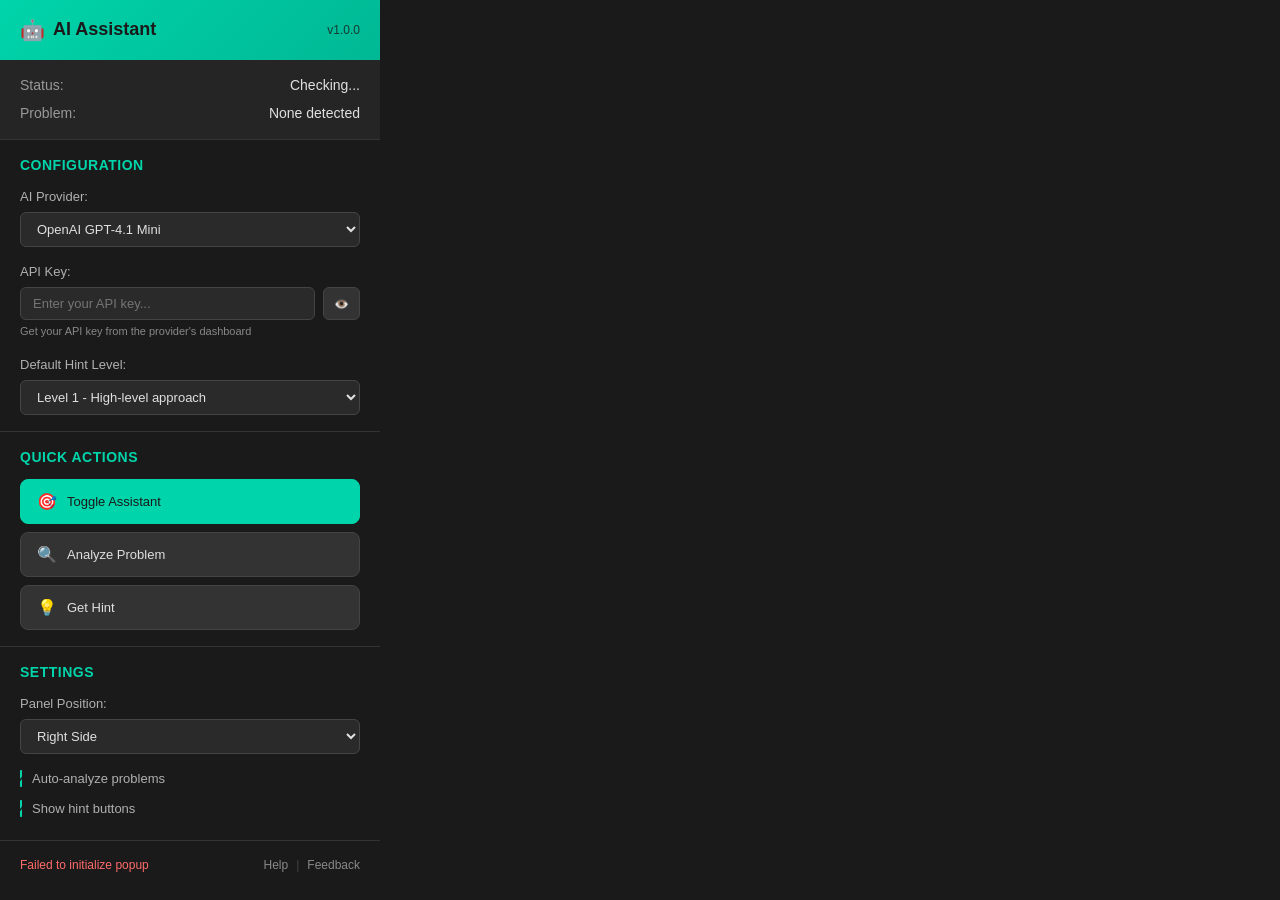
==== popup/popup.html @ 003b10df "Implement initial version of LeetCode AI Assistant Chrome extension with core features including pro" ====
<!DOCTYPE html>
<html lang="en">
<head>
  <meta charset="UTF-8">
  <meta name="viewport" content="width=device-width, initial-scale=1.0">
  <title>LeetCode AI Assistant</title>
  <link rel="stylesheet" href="popup.css">
</head>
<body>
  <div class="popup-container">
    <!-- Header -->
    <div class="header">
      <div class="logo">
        <span class="robot-icon">🤖</span>
        <h1>AI Assistant</h1>
      </div>
      <div class="version">v1.0.0</div>
    </div>

    <!-- Status Section -->
    <div class="status-section">
      <div class="status-item">
        <span class="status-label">Status:</span>
        <span class="status-value" id="extension-status">Checking...</span>
      </div>
      <div class="status-item">
        <span class="status-label">Problem:</span>
        <span class="status-value" id="current-problem">None detected</span>
      </div>
    </div>

    <!-- API Configuration -->
    <div class="config-section">
      <h3>Configuration</h3>
      
      <div class="form-group">
        <label for="ai-provider">AI Provider:</label>
        <select id="ai-provider">
          <option value="gpt-4-1-mini">OpenAI GPT-4.1 Mini</option>
          <option value="gemini-2-5-flash">Google Gemini 2.5 Flash</option>
        </select>
      </div>

      <div class="form-group">
        <label for="api-key" id="api-key-label">API Key:</label>
        <div class="input-group">
          <input type="password" id="api-key" placeholder="Enter your API key..." />
          <button id="toggle-key-visibility" class="toggle-btn">👁️</button>
        </div>
        <div class="help-text" id="api-help-text">
          Get your API key from the provider's dashboard
        </div>
      </div>

      <div class="form-group">
        <label for="hint-level">Default Hint Level:</label>
        <select id="hint-level">
          <option value="1">Level 1 - High-level approach</option>
          <option value="2">Level 2 - Algorithm suggestions</option>
          <option value="3">Level 3 - Implementation hints</option>
          <option value="4">Level 4 - Detailed guidance</option>
        </select>
      </div>
    </div>

    <!-- Quick Actions -->
    <div class="actions-section">
      <h3>Quick Actions</h3>
      
      <button id="toggle-assistant" class="action-button primary">
        <span class="button-icon">🎯</span>
        <span class="button-text">Toggle Assistant</span>
      </button>
      
      <button id="analyze-problem" class="action-button">
        <span class="button-icon">🔍</span>
        <span class="button-text">Analyze Problem</span>
      </button>
      
      <button id="get-hint" class="action-button">
        <span class="button-icon">💡</span>
        <span class="button-text">Get Hint</span>
      </button>
    </div>

    <!-- Settings -->
    <div class="settings-section">
      <h3>Settings</h3>
      
      <div class="form-group">
        <label for="panel-position">Panel Position:</label>
        <select id="panel-position">
          <option value="right">Right Side</option>
          <option value="left">Left Side</option>
        </select>
      </div>
      
      <div class="form-group checkbox-group">
        <label class="checkbox-label">
          <input type="checkbox" id="auto-analyze" checked>
          <span class="checkmark"></span>
          Auto-analyze problems
        </label>
      </div>
      
      <div class="form-group checkbox-group">
        <label class="checkbox-label">
          <input type="checkbox" id="show-hints" checked>
          <span class="checkmark"></span>
          Show hint buttons
        </label>
      </div>
    </div>

    <!-- Footer -->
    <div class="footer">
      <div class="save-status" id="save-status"></div>
      <div class="links">
        <a href="#" id="help-link">Help</a>
        <span class="separator">|</span>
        <a href="#" id="feedback-link">Feedback</a>
      </div>
    </div>
  </div>

  <script src="popup.js"></script>
</body>
</html>
---- popup/popup.css ----
/* Popup styles for LeetCode AI Assistant */

* {
  margin: 0;
  padding: 0;
  box-sizing: border-box;
}

body {
  width: 380px;
  min-height: 500px;
  font-family: -apple-system, BlinkMacSystemFont, 'Segoe UI', Roboto, sans-serif;
  background: #1a1a1a;
  color: #e0e0e0;
  font-size: 14px;
  line-height: 1.4;
}

.popup-container {
  padding: 0;
}

/* Header */
.header {
  background: linear-gradient(135deg, #00d4aa 0%, #00b894 100%);
  padding: 16px 20px;
  display: flex;
  justify-content: space-between;
  align-items: center;
}

.logo {
  display: flex;
  align-items: center;
  gap: 8px;
}

.robot-icon {
  font-size: 20px;
}

.logo h1 {
  color: #1a1a1a;
  font-size: 18px;
  font-weight: 600;
}

.version {
  color: #1a1a1a;
  font-size: 12px;
  opacity: 0.8;
}

/* Status Section */
.status-section {
  padding: 16px 20px;
  background: #252525;
  border-bottom: 1px solid #333;
}

.status-item {
  display: flex;
  justify-content: space-between;
  margin-bottom: 8px;
}

.status-item:last-child {
  margin-bottom: 0;
}

.status-label {
  color: #999;
  font-weight: 500;
}

.status-value {
  color: #e0e0e0;
  font-weight: 500;
}

.status-value.connected {
  color: #00d4aa;
}

.status-value.error {
  color: #ff6b6b;
}

/* Sections */
.config-section,
.actions-section,
.settings-section {
  padding: 16px 20px;
  border-bottom: 1px solid #333;
}

.config-section h3,
.actions-section h3,
.settings-section h3 {
  color: #00d4aa;
  font-size: 14px;
  font-weight: 600;
  margin-bottom: 12px;
  text-transform: uppercase;
  letter-spacing: 0.5px;
}

/* Form Groups */
.form-group {
  margin-bottom: 16px;
}

.form-group:last-child {
  margin-bottom: 0;
}

.form-group label {
  display: block;
  color: #b0b0b0;
  font-weight: 500;
  margin-bottom: 6px;
  font-size: 13px;
}

.form-group input[type="password"],
.form-group input[type="text"],
.form-group select {
  width: 100%;
  background: #2a2a2a;
  border: 1px solid #444;
  border-radius: 6px;
  padding: 8px 12px;
  color: #e0e0e0;
  font-size: 13px;
  transition: border-color 0.2s ease;
}

.form-group input:focus,
.form-group select:focus {
  outline: none;
  border-color: #00d4aa;
}

.input-group {
  display: flex;
  gap: 8px;
}

.input-group input {
  flex: 1;
}

.toggle-btn {
  background: #333;
  border: 1px solid #444;
  border-radius: 6px;
  padding: 8px 10px;
  color: #b0b0b0;
  cursor: pointer;
  font-size: 12px;
  transition: all 0.2s ease;
}

.toggle-btn:hover {
  background: #404040;
  border-color: #555;
}

.help-text {
  font-size: 11px;
  color: #888;
  margin-top: 4px;
}

.help-text a {
  color: #00d4aa;
  text-decoration: none;
}

.help-text a:hover {
  text-decoration: underline;
}

/* Checkbox Groups */
.checkbox-group {
  margin-bottom: 12px;
}

.checkbox-label {
  display: flex;
  align-items: center;
  cursor: pointer;
  font-weight: normal;
  margin-bottom: 0;
}

.checkbox-label input[type="checkbox"] {
  display: none;
}

.checkmark {
  width: 16px;
  height: 16px;
  background: #2a2a2a;
  border: 1px solid #444;
  border-radius: 3px;
  margin-right: 10px;
  position: relative;
  transition: all 0.2s ease;
}

.checkbox-label input:checked + .checkmark {
  background: #00d4aa;
  border-color: #00d4aa;
}

.checkbox-label input:checked + .checkmark::after {
  content: '✓';
  position: absolute;
  top: 50%;
  left: 50%;
  transform: translate(-50%, -50%);
  color: #1a1a1a;
  font-size: 11px;
  font-weight: bold;
}

/* Action Buttons */
.action-button {
  width: 100%;
  background: #333;
  border: 1px solid #444;
  border-radius: 8px;
  padding: 12px 16px;
  color: #e0e0e0;
  cursor: pointer;
  display: flex;
  align-items: center;
  gap: 10px;
  font-size: 13px;
  font-weight: 500;
  margin-bottom: 8px;
  transition: all 0.2s ease;
}

.action-button:last-child {
  margin-bottom: 0;
}

.action-button:hover {
  background: #404040;
  border-color: #555;
  transform: translateY(-1px);
}

.action-button.primary {
  background: #00d4aa;
  border-color: #00d4aa;
  color: #1a1a1a;
}

.action-button.primary:hover {
  background: #00b894;
  border-color: #00b894;
}

.action-button:disabled {
  opacity: 0.5;
  cursor: not-allowed;
  transform: none;
}

.action-button:disabled:hover {
  background: #333;
  border-color: #444;
  transform: none;
}

.button-icon {
  font-size: 16px;
}

.button-text {
  flex: 1;
  text-align: left;
}

/* Footer */
.footer {
  padding: 16px 20px;
  background: #1a1a1a;
  display: flex;
  justify-content: space-between;
  align-items: center;
}

.save-status {
  font-size: 12px;
  color: #888;
}

.save-status.success {
  color: #00d4aa;
}

.save-status.error {
  color: #ff6b6b;
}

.links {
  display: flex;
  align-items: center;
  gap: 8px;
}

.links a {
  color: #888;
  text-decoration: none;
  font-size: 12px;
  transition: color 0.2s ease;
}

.links a:hover {
  color: #00d4aa;
}

.separator {
  color: #444;
  font-size: 12px;
}

/* Animations */
@keyframes fadeIn {
  from { opacity: 0; transform: translateY(10px); }
  to { opacity: 1; transform: translateY(0); }
}

.popup-container {
  animation: fadeIn 0.3s ease-out;
}

/* Scrollbar */
::-webkit-scrollbar {
  width: 6px;
}

::-webkit-scrollbar-track {
  background: #1a1a1a;
}

::-webkit-scrollbar-thumb {
  background: #444;
  border-radius: 3px;
}

::-webkit-scrollbar-thumb:hover {
  background: #555;
}
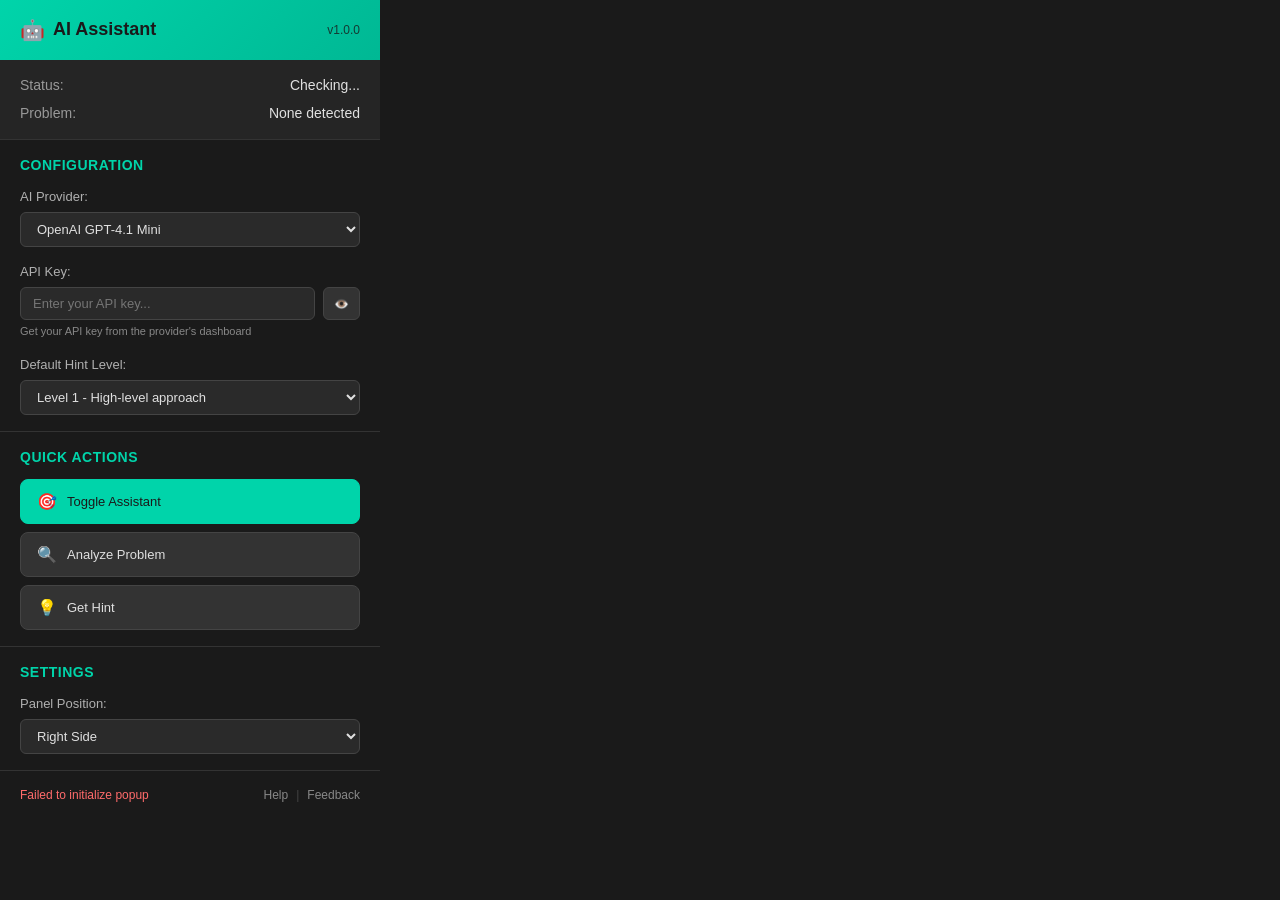
==== commit 8b904910: "Refactor settings management and enhance UI interactions. Removed auto-analyze and show hints option" ====
--- a/popup/popup.html
+++ b/popup/popup.html
@@ -95,21 +95,6 @@
         </select>
       </div>
       
-      <div class="form-group checkbox-group">
-        <label class="checkbox-label">
-          <input type="checkbox" id="auto-analyze" checked>
-          <span class="checkmark"></span>
-          Auto-analyze problems
-        </label>
-      </div>
-      
-      <div class="form-group checkbox-group">
-        <label class="checkbox-label">
-          <input type="checkbox" id="show-hints" checked>
-          <span class="checkmark"></span>
-          Show hint buttons
-        </label>
-      </div>
     </div>
 
     <!-- Footer -->
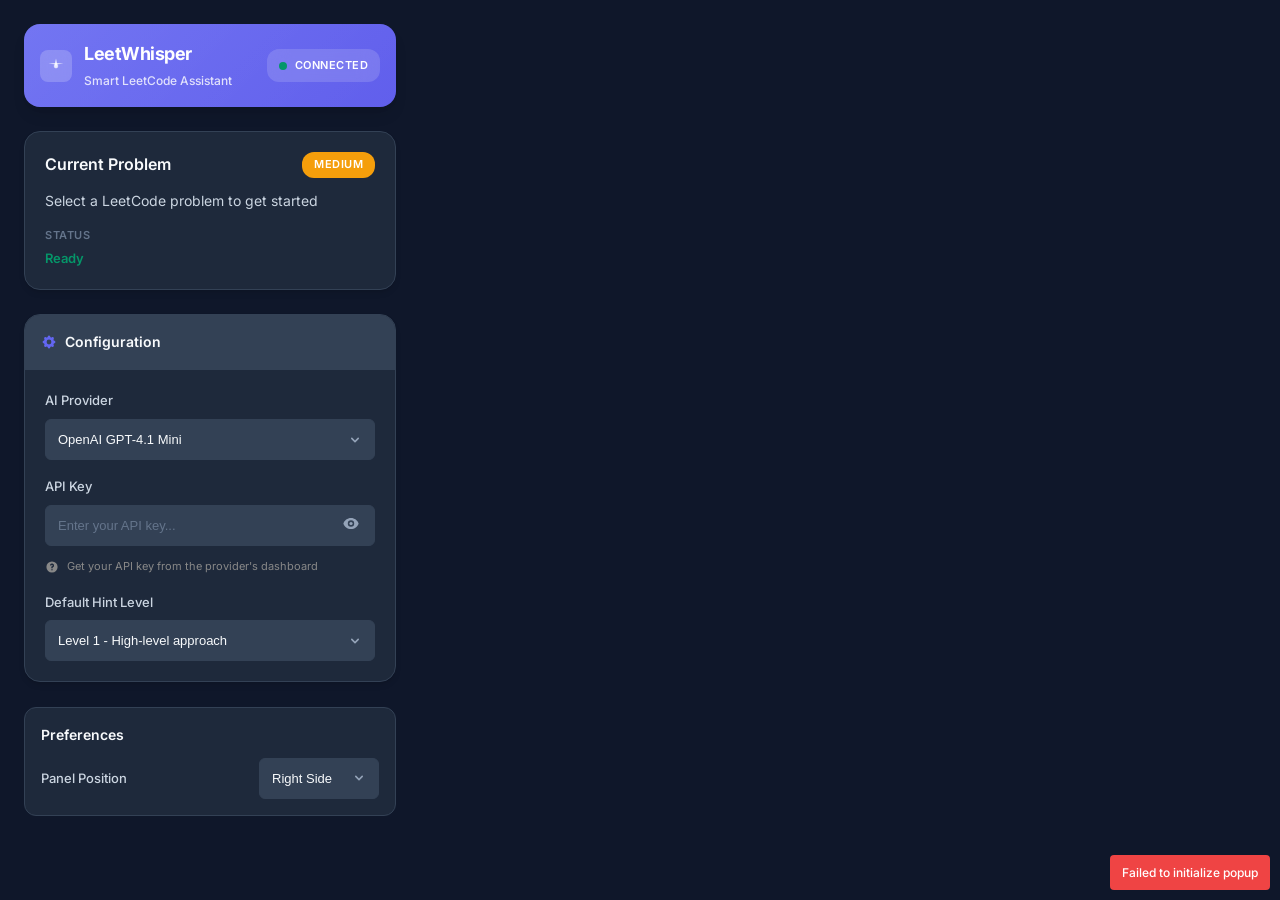
==== commit 054ba441: "Rename LeetCode AI Assistant to LeetWhisper. Update all relevant references in manifest, README, scr" ====
--- a/popup/popup.html
+++ b/popup/popup.html
@@ -3,111 +3,135 @@
 <head>
   <meta charset="UTF-8">
   <meta name="viewport" content="width=device-width, initial-scale=1.0">
-  <title>LeetCode AI Assistant</title>
+  <title>LeetWhisper</title>
   <link rel="stylesheet" href="popup.css">
+  <link rel="preconnect" href="https://fonts.googleapis.com">
+  <link rel="preconnect" href="https://fonts.gstatic.com" crossorigin>
+  <link href="https://fonts.googleapis.com/css2?family=Inter:wght@300;400;500;600;700&display=swap" rel="stylesheet">
 </head>
 <body>
-  <div class="popup-container">
-    <!-- Header -->
-    <div class="header">
-      <div class="logo">
-        <span class="robot-icon">🤖</span>
-        <h1>AI Assistant</h1>
+  <div class="app-container">
+    <!-- Brand Header -->
+    <div class="brand-header">
+      <div class="brand-identity">
+        <div class="brand-icon">
+          <svg viewBox="0 0 24 24" fill="none" xmlns="http://www.w3.org/2000/svg">
+            <path d="M12 2L13.09 8.26L22 9L13.09 9.74L12 16L10.91 9.74L2 9L10.91 8.26L12 2Z" fill="currentColor"/>
+            <circle cx="12" cy="12" r="3" fill="currentColor" opacity="0.7"/>
+          </svg>
+        </div>
+        <div class="brand-text">
+          <h1 class="brand-name">LeetWhisper</h1>
+          <span class="brand-tagline">Smart LeetCode Assistant</span>
+        </div>
       </div>
-      <div class="version">v1.0.0</div>
-    </div>
-
-    <!-- Status Section -->
-    <div class="status-section">
-      <div class="status-item">
-        <span class="status-label">Status:</span>
-        <span class="status-value" id="extension-status">Checking...</span>
-      </div>
-      <div class="status-item">
-        <span class="status-label">Problem:</span>
-        <span class="status-value" id="current-problem">None detected</span>
+      <div class="status-indicator">
+        <div class="status-dot" id="connection-status"></div>
+        <span class="status-text" id="status-text">Connected</span>
       </div>
     </div>
 
-    <!-- API Configuration -->
-    <div class="config-section">
-      <h3>Configuration</h3>
-      
-      <div class="form-group">
-        <label for="ai-provider">AI Provider:</label>
-        <select id="ai-provider">
-          <option value="gpt-4-1-mini">OpenAI GPT-4.1 Mini</option>
-          <option value="gemini-2-5-flash">Google Gemini 2.5 Flash</option>
-        </select>
+    <!-- Problem Context Card -->
+    <div class="context-card">
+      <div class="card-header">
+        <h2 class="card-title">Current Problem</h2>
+        <div class="problem-badge" id="problem-difficulty">Medium</div>
       </div>
-
-      <div class="form-group">
-        <label for="api-key" id="api-key-label">API Key:</label>
-        <div class="input-group">
-          <input type="password" id="api-key" placeholder="Enter your API key..." />
-          <button id="toggle-key-visibility" class="toggle-btn">👁️</button>
+      <div class="card-content">
+        <p class="problem-title" id="current-problem">Select a LeetCode problem to get started</p>
+        <div class="problem-stats">
+          <div class="stat-item">
+            <span class="stat-label">Status</span>
+            <span class="stat-value" id="extension-status">Ready</span>
+          </div>
         </div>
-        <div class="help-text" id="api-help-text">
-          Get your API key from the provider's dashboard
-        </div>
-      </div>
-
-      <div class="form-group">
-        <label for="hint-level">Default Hint Level:</label>
-        <select id="hint-level">
-          <option value="1">Level 1 - High-level approach</option>
-          <option value="2">Level 2 - Algorithm suggestions</option>
-          <option value="3">Level 3 - Implementation hints</option>
-          <option value="4">Level 4 - Detailed guidance</option>
-        </select>
       </div>
     </div>
 
-    <!-- Quick Actions -->
-    <div class="actions-section">
-      <h3>Quick Actions</h3>
+    <!-- Configuration Panel -->
+    <div class="config-panel">
+      <div class="panel-header">
+        <h3 class="panel-title">
+          <svg class="panel-icon" viewBox="0 0 20 20" fill="currentColor">
+            <path fill-rule="evenodd" d="M11.49 3.17c-.38-1.56-2.6-1.56-2.98 0a1.532 1.532 0 01-2.286.948c-1.372-.836-2.942.734-2.106 2.106.54.886.061 2.042-.947 2.287-1.561.379-1.561 2.6 0 2.978a1.532 1.532 0 01.947 2.287c-.836 1.372.734 2.942 2.106 2.106a1.532 1.532 0 012.287.947c.379 1.561 2.6 1.561 2.978 0a1.533 1.533 0 012.287-.947c1.372.836 2.942-.734 2.106-2.106a1.533 1.533 0 01.947-2.287c1.561-.379 1.561-2.6 0-2.978a1.532 1.532 0 01-.947-2.287c.836-1.372-.734-2.942-2.106-2.106a1.532 1.532 0 01-2.287-.947zM10 13a3 3 0 100-6 3 3 0 000 6z" clip-rule="evenodd"/>
+          </svg>
+          Configuration
+        </h3>
+      </div>
       
-      <button id="toggle-assistant" class="action-button primary">
-        <span class="button-icon">🎯</span>
-        <span class="button-text">Toggle Assistant</span>
-      </button>
-      
-      <button id="analyze-problem" class="action-button">
-        <span class="button-icon">🔍</span>
-        <span class="button-text">Analyze Problem</span>
-      </button>
-      
-      <button id="get-hint" class="action-button">
-        <span class="button-icon">💡</span>
-        <span class="button-text">Get Hint</span>
-      </button>
+      <div class="form-section">
+        <div class="input-group">
+          <label for="ai-provider" class="input-label">AI Provider</label>
+          <div class="select-wrapper">
+            <select id="ai-provider" class="select-input">
+              <option value="gpt-4-1-mini">OpenAI GPT-4.1 Mini</option>
+              <option value="gemini-2-5-flash">Google Gemini 2.5 Flash</option>
+            </select>
+            <svg class="select-icon" viewBox="0 0 20 20" fill="currentColor">
+              <path fill-rule="evenodd" d="M5.293 7.293a1 1 0 011.414 0L10 10.586l3.293-3.293a1 1 0 111.414 1.414l-4 4a1 1 0 01-1.414 0l-4-4a1 1 0 010-1.414z" clip-rule="evenodd"/>
+            </svg>
+          </div>
+        </div>
+
+        <div class="input-group">
+          <label for="api-key" id="api-key-label" class="input-label">API Key</label>
+          <div class="password-input-wrapper">
+            <input type="password" id="api-key" class="text-input" placeholder="Enter your API key..." />
+            <button id="toggle-key-visibility" class="password-toggle" type="button">
+              <svg class="eye-icon" viewBox="0 0 20 20" fill="currentColor">
+                <path d="M10 12a2 2 0 100-4 2 2 0 000 4z"/>
+                <path fill-rule="evenodd" d="M.458 10C1.732 5.943 5.522 3 10 3s8.268 2.943 9.542 7c-1.274 4.057-5.064 7-9.542 7S1.732 14.057.458 10zM14 10a4 4 0 11-8 0 4 4 0 018 0z" clip-rule="evenodd"/>
+              </svg>
+            </button>
+          </div>
+          <div class="help-text" id="api-help-text">
+            <svg class="help-icon" viewBox="0 0 20 20" fill="currentColor">
+              <path fill-rule="evenodd" d="M18 10a8 8 0 11-16 0 8 8 0 0116 0zm-8-3a1 1 0 00-.867.5 1 1 0 11-1.731-1A3 3 0 0113 8a3.001 3.001 0 01-2 2.83V11a1 1 0 11-2 0v-1a1 1 0 011-1 1 1 0 100-2zm0 8a1 1 0 100-2 1 1 0 000 2z" clip-rule="evenodd"/>
+            </svg>
+            Get your API key from the provider's dashboard
+          </div>
+        </div>
+
+        <div class="input-group">
+          <label for="hint-level" class="input-label">Default Hint Level</label>
+          <div class="select-wrapper">
+            <select id="hint-level" class="select-input">
+              <option value="1">Level 1 - High-level approach</option>
+              <option value="2">Level 2 - Algorithm suggestions</option>
+              <option value="3">Level 3 - Implementation hints</option>
+              <option value="4">Level 4 - Detailed guidance</option>
+            </select>
+            <svg class="select-icon" viewBox="0 0 20 20" fill="currentColor">
+              <path fill-rule="evenodd" d="M5.293 7.293a1 1 0 011.414 0L10 10.586l3.293-3.293a1 1 0 111.414 1.414l-4 4a1 1 0 01-1.414 0l-4-4a1 1 0 010-1.414z" clip-rule="evenodd"/>
+            </svg>
+          </div>
+        </div>
+      </div>
     </div>
 
-    <!-- Settings -->
-    <div class="settings-section">
-      <h3>Settings</h3>
-      
-      <div class="form-group">
-        <label for="panel-position">Panel Position:</label>
-        <select id="panel-position">
-          <option value="right">Right Side</option>
-          <option value="left">Left Side</option>
-        </select>
+    <!-- Preferences Section -->
+    <div class="preferences-section">
+      <div class="settings-card">
+        <div class="settings-header">
+          <h4 class="settings-title">Preferences</h4>
+        </div>
+        <div class="setting-item">
+          <label for="panel-position" class="setting-label">Panel Position</label>
+          <div class="select-wrapper mini">
+            <select id="panel-position" class="select-input">
+              <option value="right">Right Side</option>
+              <option value="left">Left Side</option>
+            </select>
+            <svg class="select-icon" viewBox="0 0 20 20" fill="currentColor">
+              <path fill-rule="evenodd" d="M5.293 7.293a1 1 0 011.414 0L10 10.586l3.293-3.293a1 1 0 111.414 1.414l-4 4a1 1 0 01-1.414 0l-4-4a1 1 0 010-1.414z" clip-rule="evenodd"/>
+            </svg>
+          </div>
+        </div>
       </div>
-      
     </div>
 
-    <!-- Footer -->
-    <div class="footer">
-      <div class="save-status" id="save-status"></div>
-      <div class="links">
-        <a href="#" id="help-link">Help</a>
-        <span class="separator">|</span>
-        <a href="#" id="feedback-link">Feedback</a>
-      </div>
-    </div>
   </div>
 
   <script src="popup.js"></script>
 </body>
-</html>+</html>
--- a/popup/popup.css
+++ b/popup/popup.css
@@ -1,4 +1,68 @@
-/* Popup styles for LeetCode AI Assistant */
+/* LeetWhisper - Modern SaaS Popup Design */
+
+:root {
+  /* Color Palette */
+  --primary: #6366f1;
+  --primary-hover: #5856eb;
+  --primary-light: #eef2ff;
+  --secondary: #10b981;
+  --success: #059669;
+  --warning: #f59e0b;
+  --error: #ef4444;
+  
+  /* Neutral Colors */
+  --gray-50: #f9fafb;
+  --gray-100: #f3f4f6;
+  --gray-200: #e5e7eb;
+  --gray-300: #d1d5db;
+  --gray-400: #9ca3af;
+  --gray-500: #6b7280;
+  --gray-600: #4b5563;
+  --gray-700: #374151;
+  --gray-800: #1f2937;
+  --gray-900: #111827;
+  
+  /* Background Colors */
+  --bg-primary: #0f172a;
+  --bg-secondary: #1e293b;
+  --bg-tertiary: #334155;
+  --bg-card: #1e293b;
+  --bg-input: #334155;
+  --bg-hover: #475569;
+  
+  /* Text Colors */
+  --text-primary: #f8fafc;
+  --text-secondary: #cbd5e1;
+  --text-tertiary: #94a3b8;
+  --text-muted: #64748b;
+  
+  /* Borders */
+  --border: #334155;
+  --border-light: #475569;
+  
+  /* Shadows */
+  --shadow-sm: 0 1px 2px 0 rgb(0 0 0 / 0.05);
+  --shadow: 0 1px 3px 0 rgb(0 0 0 / 0.1), 0 1px 2px -1px rgb(0 0 0 / 0.1);
+  --shadow-md: 0 4px 6px -1px rgb(0 0 0 / 0.1), 0 2px 4px -2px rgb(0 0 0 / 0.1);
+  --shadow-lg: 0 10px 15px -3px rgb(0 0 0 / 0.1), 0 4px 6px -4px rgb(0 0 0 / 0.1);
+  --shadow-xl: 0 20px 25px -5px rgb(0 0 0 / 0.1), 0 8px 10px -6px rgb(0 0 0 / 0.1);
+  
+  /* Radius */
+  --radius-sm: 4px;
+  --radius: 6px;
+  --radius-md: 8px;
+  --radius-lg: 12px;
+  --radius-xl: 16px;
+  
+  /* Spacing */
+  --space-1: 0.25rem;
+  --space-2: 0.5rem;
+  --space-3: 0.75rem;
+  --space-4: 1rem;
+  --space-5: 1.25rem;
+  --space-6: 1.5rem;
+  --space-8: 2rem;
+}
 
 * {
   margin: 0;
@@ -7,48 +71,194 @@
 }
 
 body {
-  width: 380px;
-  min-height: 500px;
-  font-family: -apple-system, BlinkMacSystemFont, 'Segoe UI', Roboto, sans-serif;
-  background: #1a1a1a;
-  color: #e0e0e0;
+  width: 420px;
+  min-height: 600px;
+  font-family: 'Inter', -apple-system, BlinkMacSystemFont, 'Segoe UI', Roboto, sans-serif;
+  background: var(--bg-primary);
+  color: var(--text-primary);
   font-size: 14px;
-  line-height: 1.4;
-}
-
-.popup-container {
-  padding: 0;
-}
-
-/* Header */
-.header {
-  background: linear-gradient(135deg, #00d4aa 0%, #00b894 100%);
-  padding: 16px 20px;
-  display: flex;
+  line-height: 1.6;
+  -webkit-font-smoothing: antialiased;
+  -moz-osx-font-smoothing: grayscale;
+}
+
+.app-container {
+  padding: var(--space-6);
+  display: flex;
+  flex-direction: column;
+  gap: var(--space-6);
+  animation: slideUp 0.4s cubic-bezier(0.16, 1, 0.3, 1);
+}
+
+/* ===== MODERN SAAS COMPONENTS ===== */
+
+/* Brand Header */
+.brand-header {
+  display: flex;
+  align-items: center;
   justify-content: space-between;
-  align-items: center;
-}
-
-.logo {
-  display: flex;
-  align-items: center;
-  gap: 8px;
-}
-
-.robot-icon {
-  font-size: 20px;
-}
-
-.logo h1 {
-  color: #1a1a1a;
+  padding: var(--space-4);
+  background: linear-gradient(135deg, var(--primary) 0%, var(--primary-hover) 100%);
+  border-radius: var(--radius-xl);
+  box-shadow: var(--shadow-lg);
+  position: relative;
+  overflow: hidden;
+}
+
+.brand-header::before {
+  content: '';
+  position: absolute;
+  top: 0;
+  left: 0;
+  right: 0;
+  bottom: 0;
+  background: linear-gradient(135deg, rgba(255,255,255,0.1) 0%, rgba(255,255,255,0.05) 100%);
+  pointer-events: none;
+}
+
+.brand-identity {
+  display: flex;
+  align-items: center;
+  gap: var(--space-3);
+  z-index: 1;
+}
+
+.brand-icon {
+  width: 32px;
+  height: 32px;
+  background: rgba(255,255,255,0.2);
+  border-radius: var(--radius-md);
+  display: flex;
+  align-items: center;
+  justify-content: center;
+  color: white;
+  backdrop-filter: blur(10px);
+}
+
+.brand-icon svg {
+  width: 18px;
+  height: 18px;
+}
+
+.brand-text {
+  color: white;
+}
+
+.brand-name {
   font-size: 18px;
-  font-weight: 600;
-}
-
-.version {
-  color: #1a1a1a;
+  font-weight: 700;
+  letter-spacing: -0.5px;
+  margin: 0;
+}
+
+.brand-tagline {
   font-size: 12px;
   opacity: 0.8;
+  font-weight: 500;
+}
+
+.status-indicator {
+  display: flex;
+  align-items: center;
+  gap: var(--space-2);
+  background: rgba(255,255,255,0.15);
+  padding: var(--space-2) var(--space-3);
+  border-radius: var(--radius-lg);
+  backdrop-filter: blur(10px);
+}
+
+.status-dot {
+  width: 8px;
+  height: 8px;
+  border-radius: 50%;
+  background: var(--success);
+  animation: pulse 2s infinite;
+}
+
+.status-text {
+  font-size: 11px;
+  font-weight: 600;
+  color: white;
+  text-transform: uppercase;
+  letter-spacing: 0.5px;
+}
+
+/* Problem Context Card */
+.context-card {
+  background: var(--bg-card);
+  border: 1px solid var(--border);
+  border-radius: var(--radius-xl);
+  padding: var(--space-5);
+  box-shadow: var(--shadow-md);
+  transition: all 0.2s ease;
+}
+
+.context-card:hover {
+  border-color: var(--border-light);
+  box-shadow: var(--shadow-lg);
+}
+
+.card-header {
+  display: flex;
+  align-items: center;
+  justify-content: space-between;
+  margin-bottom: var(--space-3);
+}
+
+.card-title {
+  font-size: 16px;
+  font-weight: 600;
+  color: var(--text-primary);
+  margin: 0;
+}
+
+.problem-badge {
+  display: inline-flex;
+  align-items: center;
+  padding: var(--space-1) var(--space-3);
+  background: var(--warning);
+  color: white;
+  border-radius: var(--radius-lg);
+  font-size: 11px;
+  font-weight: 600;
+  text-transform: uppercase;
+  letter-spacing: 0.5px;
+}
+
+.problem-badge:empty {
+  display: none;
+}
+
+.card-content .problem-title {
+  font-size: 14px;
+  color: var(--text-secondary);
+  margin: 0 0 var(--space-4) 0;
+  line-height: 1.5;
+}
+
+.problem-stats {
+  display: flex;
+  gap: var(--space-4);
+}
+
+.stat-item {
+  display: flex;
+  flex-direction: column;
+  gap: var(--space-1);
+}
+
+.stat-label {
+  font-size: 11px;
+  color: var(--text-muted);
+  text-transform: uppercase;
+  letter-spacing: 0.5px;
+  font-weight: 600;
+}
+
+.stat-value {
+  font-size: 13px;
+  font-weight: 600;
+  color: var(--success);
 }
 
 /* Status Section */
@@ -86,23 +296,191 @@
   color: #ff6b6b;
 }
 
-/* Sections */
-.config-section,
-.actions-section,
-.settings-section {
-  padding: 16px 20px;
-  border-bottom: 1px solid #333;
-}
-
-.config-section h3,
-.actions-section h3,
-.settings-section h3 {
-  color: #00d4aa;
+/* Configuration Panel */
+.config-panel {
+  background: var(--bg-card);
+  border: 1px solid var(--border);
+  border-radius: var(--radius-xl);
+  overflow: hidden;
+  box-shadow: var(--shadow-md);
+  transition: all 0.2s ease;
+}
+
+.config-panel:hover {
+  border-color: var(--border-light);
+  box-shadow: var(--shadow-lg);
+}
+
+.panel-header {
+  background: var(--bg-tertiary);
+  padding: var(--space-4);
+  border-bottom: 1px solid var(--border);
+}
+
+.panel-title {
+  display: flex;
+  align-items: center;
+  gap: var(--space-2);
   font-size: 14px;
   font-weight: 600;
-  margin-bottom: 12px;
-  text-transform: uppercase;
-  letter-spacing: 0.5px;
+  color: var(--text-primary);
+  margin: 0;
+}
+
+.panel-icon {
+  width: 16px;
+  height: 16px;
+  color: var(--primary);
+}
+
+.form-section {
+  padding: var(--space-5);
+  display: flex;
+  flex-direction: column;
+  gap: var(--space-4);
+}
+
+.input-group {
+  display: flex;
+  flex-direction: column;
+  gap: var(--space-2);
+}
+
+.input-label {
+  font-size: 13px;
+  font-weight: 500;
+  color: var(--text-secondary);
+}
+
+/* Modern Select Input */
+.select-wrapper {
+  position: relative;
+}
+
+.select-wrapper.mini {
+  min-width: 120px;
+}
+
+.select-input {
+  appearance: none;
+  width: 100%;
+  background: var(--bg-input);
+  border: 1px solid var(--border);
+  border-radius: var(--radius);
+  padding: var(--space-3) var(--space-6) var(--space-3) var(--space-3);
+  color: var(--text-primary);
+  font-size: 13px;
+  font-weight: 500;
+  cursor: pointer;
+  transition: all 0.2s ease;
+}
+
+.select-input:focus {
+  outline: none;
+  border-color: var(--primary);
+  box-shadow: 0 0 0 3px rgba(99, 102, 241, 0.1);
+}
+
+.select-input:hover {
+  border-color: var(--border-light);
+}
+
+.select-icon {
+  position: absolute;
+  right: var(--space-3);
+  top: 50%;
+  transform: translateY(-50%);
+  width: 16px;
+  height: 16px;
+  color: var(--text-tertiary);
+  pointer-events: none;
+  transition: color 0.2s ease;
+}
+
+.select-wrapper:hover .select-icon {
+  color: var(--text-secondary);
+}
+
+/* Modern Text Input */
+.text-input {
+  width: 100%;
+  background: var(--bg-input);
+  border: 1px solid var(--border);
+  border-radius: var(--radius);
+  padding: var(--space-3);
+  color: var(--text-primary);
+  font-size: 13px;
+  font-weight: 500;
+  transition: all 0.2s ease;
+}
+
+.text-input:focus {
+  outline: none;
+  border-color: var(--primary);
+  box-shadow: 0 0 0 3px rgba(99, 102, 241, 0.1);
+}
+
+.text-input:hover {
+  border-color: var(--border-light);
+}
+
+.text-input::placeholder {
+  color: var(--text-muted);
+}
+
+/* Password Input */
+.password-input-wrapper {
+  position: relative;
+}
+
+.password-toggle {
+  position: absolute;
+  right: var(--space-3);
+  top: 50%;
+  transform: translateY(-50%);
+  background: none;
+  border: none;
+  color: var(--text-tertiary);
+  cursor: pointer;
+  padding: var(--space-1);
+  border-radius: var(--radius-sm);
+  transition: all 0.2s ease;
+}
+
+.password-toggle:hover {
+  color: var(--text-secondary);
+  background: var(--bg-hover);
+}
+
+.eye-icon {
+  width: 16px;
+  height: 16px;
+}
+
+/* Help Text */
+.help-text {
+  display: flex;
+  align-items: center;
+  gap: var(--space-2);
+  font-size: 12px;
+  color: var(--text-muted);
+  margin-top: var(--space-1);
+}
+
+.help-icon {
+  width: 14px;
+  height: 14px;
+  flex-shrink: 0;
+}
+
+.help-text a {
+  color: var(--primary);
+  text-decoration: none;
+  font-weight: 500;
+}
+
+.help-text a:hover {
+  text-decoration: underline;
 }
 
 /* Form Groups */
@@ -225,64 +603,209 @@
   font-weight: bold;
 }
 
-/* Action Buttons */
-.action-button {
-  width: 100%;
-  background: #333;
-  border: 1px solid #444;
-  border-radius: 8px;
-  padding: 12px 16px;
-  color: #e0e0e0;
+/* Actions Grid */
+.actions-grid {
+  display: grid;
+  grid-template-columns: 1fr 1fr;
+  gap: var(--space-3);
+}
+
+.action-card {
+  background: var(--bg-card);
+  border: 1px solid var(--border);
+  border-radius: var(--radius-lg);
+  padding: var(--space-4);
+  display: flex;
+  flex-direction: column;
+  align-items: flex-start;
+  gap: var(--space-3);
   cursor: pointer;
-  display: flex;
-  align-items: center;
-  gap: 10px;
-  font-size: 13px;
-  font-weight: 500;
-  margin-bottom: 8px;
   transition: all 0.2s ease;
-}
-
-.action-button:last-child {
-  margin-bottom: 0;
-}
-
-.action-button:hover {
-  background: #404040;
-  border-color: #555;
+  text-align: left;
+  position: relative;
+  overflow: hidden;
+}
+
+.action-card::before {
+  content: '';
+  position: absolute;
+  top: 0;
+  left: 0;
+  right: 0;
+  bottom: 0;
+  background: linear-gradient(135deg, transparent 0%, rgba(99, 102, 241, 0.03) 100%);
+  opacity: 0;
+  transition: opacity 0.2s ease;
+}
+
+.action-card:hover {
+  border-color: var(--border-light);
+  transform: translateY(-2px);
+  box-shadow: var(--shadow-lg);
+}
+
+.action-card:hover::before {
+  opacity: 1;
+}
+
+.action-card.primary {
+  background: linear-gradient(135deg, var(--primary) 0%, var(--primary-hover) 100%);
+  border-color: var(--primary);
+  color: white;
+}
+
+.action-card.primary::before {
+  background: linear-gradient(135deg, rgba(255,255,255,0.1) 0%, rgba(255,255,255,0.05) 100%);
+}
+
+.action-card.primary:hover {
+  transform: translateY(-3px);
+  box-shadow: var(--shadow-xl);
+}
+
+.action-card:active {
   transform: translateY(-1px);
 }
 
-.action-button.primary {
-  background: #00d4aa;
-  border-color: #00d4aa;
-  color: #1a1a1a;
-}
-
-.action-button.primary:hover {
-  background: #00b894;
-  border-color: #00b894;
-}
-
-.action-button:disabled {
+.action-card:disabled {
   opacity: 0.5;
   cursor: not-allowed;
   transform: none;
 }
 
-.action-button:disabled:hover {
-  background: #333;
-  border-color: #444;
+.action-card:disabled:hover {
   transform: none;
-}
-
-.button-icon {
-  font-size: 16px;
-}
-
-.button-text {
-  flex: 1;
-  text-align: left;
+  box-shadow: none;
+  border-color: var(--border);
+}
+
+.action-icon {
+  width: 20px;
+  height: 20px;
+  color: var(--primary);
+  z-index: 1;
+}
+
+.action-card.primary .action-icon {
+  color: white;
+}
+
+.action-content {
+  z-index: 1;
+}
+
+.action-title {
+  font-size: 14px;
+  font-weight: 600;
+  color: var(--text-primary);
+  margin: 0;
+  line-height: 1.3;
+}
+
+.action-card.primary .action-title {
+  color: white;
+}
+
+.action-desc {
+  font-size: 12px;
+  color: var(--text-tertiary);
+  margin: 0;
+  line-height: 1.4;
+}
+
+.action-card.primary .action-desc {
+  color: rgba(255,255,255,0.8);
+}
+
+/* Settings Card */
+.settings-card {
+  grid-column: 1 / -1;
+  background: var(--bg-card);
+  border: 1px solid var(--border);
+  border-radius: var(--radius-lg);
+  padding: var(--space-4);
+  transition: all 0.2s ease;
+}
+
+.settings-card:hover {
+  border-color: var(--border-light);
+  box-shadow: var(--shadow-md);
+}
+
+.settings-header {
+  margin-bottom: var(--space-3);
+}
+
+.settings-title {
+  font-size: 14px;
+  font-weight: 600;
+  color: var(--text-primary);
+  margin: 0;
+}
+
+.setting-item {
+  display: flex;
+  align-items: center;
+  justify-content: space-between;
+  gap: var(--space-3);
+}
+
+.setting-label {
+  font-size: 13px;
+  font-weight: 500;
+  color: var(--text-secondary);
+}
+
+/* Status Footer */
+.status-footer {
+  display: flex;
+  align-items: center;
+  justify-content: space-between;
+  padding: var(--space-4);
+  background: var(--bg-secondary);
+  border: 1px solid var(--border);
+  border-radius: var(--radius-xl);
+  margin-top: auto;
+}
+
+.save-status {
+  font-size: 12px;
+  font-weight: 500;
+  color: var(--text-muted);
+}
+
+.save-status.success {
+  color: var(--success);
+}
+
+.save-status.error {
+  color: var(--error);
+}
+
+.footer-links {
+  display: flex;
+  align-items: center;
+  gap: var(--space-4);
+}
+
+.footer-link {
+  display: flex;
+  align-items: center;
+  gap: var(--space-1);
+  color: var(--text-tertiary);
+  text-decoration: none;
+  font-size: 12px;
+  font-weight: 500;
+  transition: color 0.2s ease;
+}
+
+.footer-link:hover {
+  color: var(--primary);
+}
+
+.link-icon {
+  width: 14px;
+  height: 14px;
 }
 
 /* Footer */
@@ -329,30 +852,228 @@
   font-size: 12px;
 }
 
-/* Animations */
-@keyframes fadeIn {
-  from { opacity: 0; transform: translateY(10px); }
-  to { opacity: 1; transform: translateY(0); }
-}
-
-.popup-container {
-  animation: fadeIn 0.3s ease-out;
-}
-
-/* Scrollbar */
+/* ===== ANIMATIONS & MICRO-INTERACTIONS ===== */
+
+@keyframes slideUp {
+  from {
+    opacity: 0;
+    transform: translateY(20px);
+  }
+  to {
+    opacity: 1;
+    transform: translateY(0);
+  }
+}
+
+@keyframes pulse {
+  0%, 100% {
+    opacity: 1;
+    transform: scale(1);
+  }
+  50% {
+    opacity: 0.7;
+    transform: scale(1.1);
+  }
+}
+
+@keyframes shimmer {
+  0% {
+    background-position: -200px 0;
+  }
+  100% {
+    background-position: calc(200px + 100%) 0;
+  }
+}
+
+@keyframes bounce {
+  0%, 20%, 53%, 80%, 100% {
+    animation-timing-function: cubic-bezier(0.215, 0.610, 0.355, 1.000);
+    transform: translate3d(0,0,0);
+  }
+  40%, 43% {
+    animation-timing-function: cubic-bezier(0.755, 0.050, 0.855, 0.060);
+    transform: translate3d(0, -6px, 0);
+  }
+  70% {
+    animation-timing-function: cubic-bezier(0.755, 0.050, 0.855, 0.060);
+    transform: translate3d(0, -3px, 0);
+  }
+  90% {
+    transform: translate3d(0, -1px, 0);
+  }
+}
+
+/* Loading states */
+.loading-shimmer {
+  background: linear-gradient(90deg, var(--bg-card) 0%, var(--bg-hover) 50%, var(--bg-card) 100%);
+  background-size: 200px 100%;
+  animation: shimmer 1.5s infinite;
+}
+
+/* Focus states */
+.action-card:focus-visible {
+  outline: 2px solid var(--primary);
+  outline-offset: 2px;
+}
+
+.select-input:focus-visible,
+.text-input:focus-visible {
+  outline: 2px solid var(--primary);
+  outline-offset: 2px;
+}
+
+/* Hover states with transitions */
+.brand-header {
+  transition: transform 0.2s ease;
+}
+
+.brand-header:hover {
+  transform: translateY(-1px);
+}
+
+/* Interactive elements */
+.action-card, .context-card, .config-panel {
+  will-change: transform, box-shadow;
+}
+
+/* Status indicator states */
+.status-dot.connected {
+  background: var(--success);
+}
+
+.status-dot.disconnected {
+  background: var(--error);
+  animation: pulse 1s infinite;
+}
+
+.status-dot.loading {
+  background: var(--warning);
+  animation: pulse 0.8s infinite;
+}
+
+/* ===== RESPONSIVE DESIGN ===== */
+
+/* Small screens adjustments */
+@media (max-width: 440px) {
+  body {
+    width: 380px;
+  }
+  
+  .app-container {
+    padding: var(--space-4);
+    gap: var(--space-4);
+  }
+  
+  .brand-header {
+    padding: var(--space-3);
+  }
+  
+  .brand-name {
+    font-size: 16px;
+  }
+  
+  .brand-tagline {
+    font-size: 11px;
+  }
+  
+  .actions-grid {
+    grid-template-columns: 1fr;
+    gap: var(--space-2);
+  }
+  
+  .action-card {
+    padding: var(--space-3);
+  }
+  
+  .form-section {
+    padding: var(--space-4);
+    gap: var(--space-3);
+  }
+}
+
+/* High contrast mode support */
+@media (prefers-contrast: high) {
+  :root {
+    --border: #64748b;
+    --border-light: #94a3b8;
+    --text-muted: #94a3b8;
+  }
+}
+
+/* Reduced motion support */
+@media (prefers-reduced-motion: reduce) {
+  * {
+    animation-duration: 0.01ms !important;
+    animation-iteration-count: 1 !important;
+    transition-duration: 0.01ms !important;
+  }
+  
+  .status-dot {
+    animation: none;
+  }
+}
+
+/* Dark theme variables (already default) */
+@media (prefers-color-scheme: dark) {
+  /* Already using dark theme by default */
+}
+
+/* Light theme override (if needed) */
+@media (prefers-color-scheme: light) {
+  /* Could add light theme variables here if desired */
+}
+
+/* ===== MODERN SCROLLBAR ===== */
+
 ::-webkit-scrollbar {
-  width: 6px;
+  width: 8px;
 }
 
 ::-webkit-scrollbar-track {
-  background: #1a1a1a;
+  background: var(--bg-primary);
+  border-radius: var(--radius-sm);
 }
 
 ::-webkit-scrollbar-thumb {
-  background: #444;
-  border-radius: 3px;
+  background: var(--bg-tertiary);
+  border-radius: var(--radius-sm);
+  transition: background 0.2s ease;
 }
 
 ::-webkit-scrollbar-thumb:hover {
-  background: #555;
-}+  background: var(--bg-hover);
+}
+
+/* Firefox scrollbar */
+* {
+  scrollbar-width: thin;
+  scrollbar-color: var(--bg-tertiary) var(--bg-primary);
+}
+
+/* ===== UTILITY CLASSES ===== */
+
+.sr-only {
+  position: absolute;
+  width: 1px;
+  height: 1px;
+  padding: 0;
+  margin: -1px;
+  overflow: hidden;
+  clip: rect(0, 0, 0, 0);
+  white-space: nowrap;
+  border: 0;
+}
+
+.truncate {
+  overflow: hidden;
+  text-overflow: ellipsis;
+  white-space: nowrap;
+}
+
+.animate-bounce {
+  animation: bounce 1s infinite;
+}
+
+.animate-pulse {
+  animation: pulse 2s cubic-bezier(0.4, 0, 0.6, 1) infinite;
+}
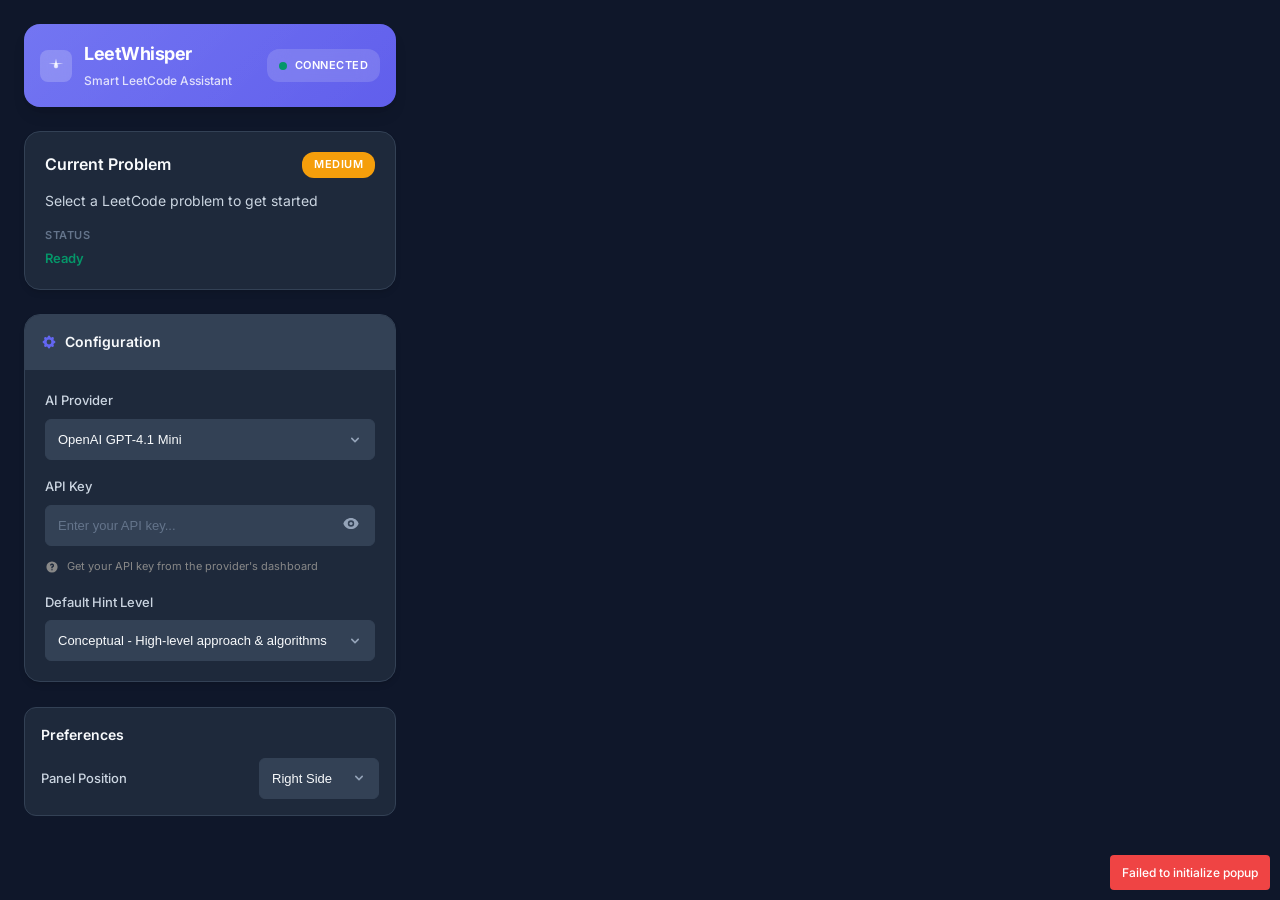
==== commit d4dbedec: "Update README and code to reflect changes in hint system. Consolidate hint types to Conceptual and I" ====
--- a/popup/popup.html
+++ b/popup/popup.html
@@ -96,10 +96,8 @@
           <label for="hint-level" class="input-label">Default Hint Level</label>
           <div class="select-wrapper">
             <select id="hint-level" class="select-input">
-              <option value="1">Level 1 - High-level approach</option>
-              <option value="2">Level 2 - Algorithm suggestions</option>
-              <option value="3">Level 3 - Implementation hints</option>
-              <option value="4">Level 4 - Detailed guidance</option>
+              <option value="1">Conceptual - High-level approach & algorithms</option>
+              <option value="3">Implementation - Code structure & detailed guidance</option>
             </select>
             <svg class="select-icon" viewBox="0 0 20 20" fill="currentColor">
               <path fill-rule="evenodd" d="M5.293 7.293a1 1 0 011.414 0L10 10.586l3.293-3.293a1 1 0 111.414 1.414l-4 4a1 1 0 01-1.414 0l-4-4a1 1 0 010-1.414z" clip-rule="evenodd"/>
